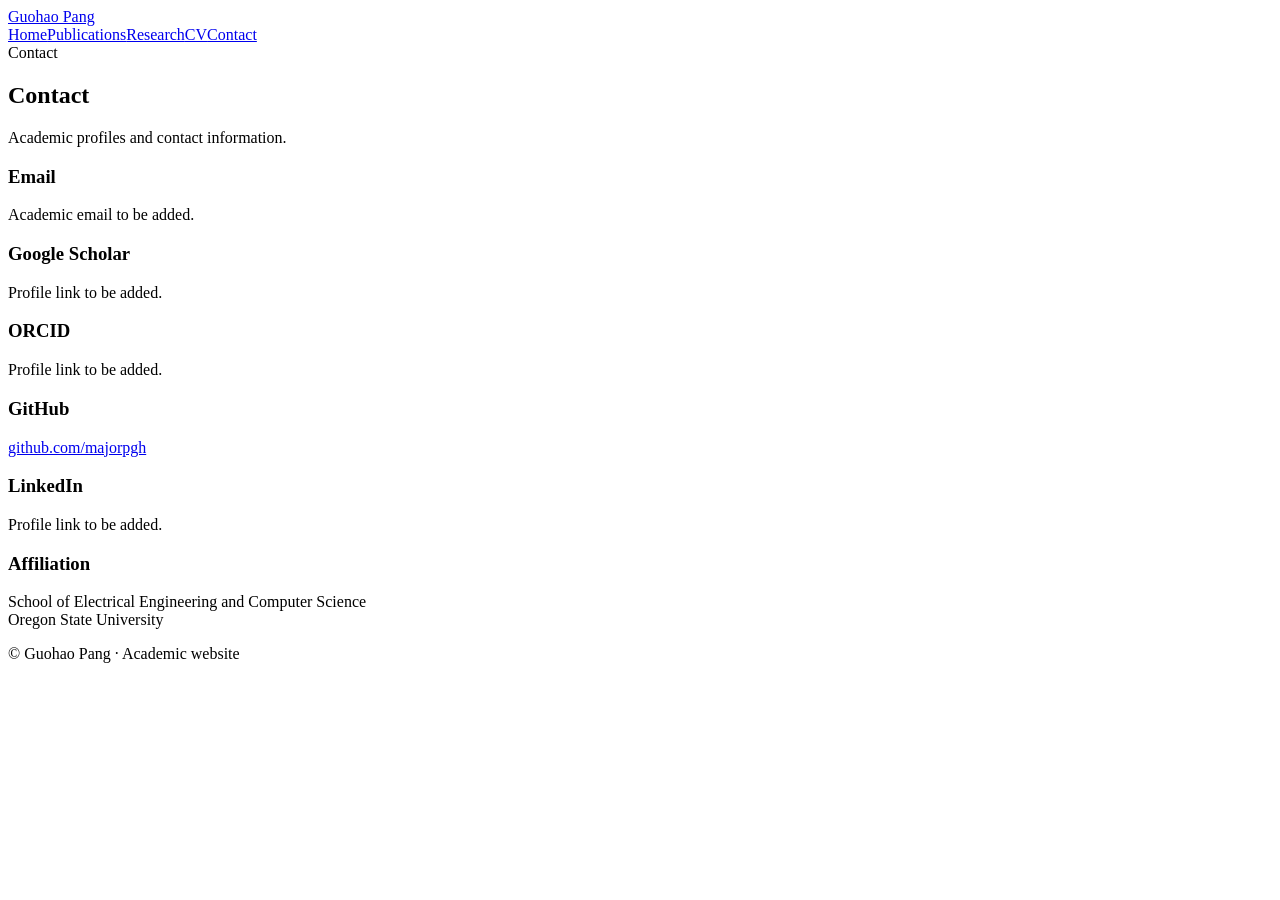
==== contact.html @ cae4fd57 "Add contact page" ====
<!doctype html><html lang="en"><head><meta charset="utf-8"><meta name="viewport" content="width=device-width, initial-scale=1"><title>Contact | Guohao Pang</title><link rel="stylesheet" href="css/style.css"></head><body><header class="site-header"><div class="container nav"><a class="brand" href="index.html">Guohao Pang</a><nav class="nav-links"><a href="index.html">Home</a><a href="publications.html">Publications</a><a href="research.html">Research</a><a href="cv.html">CV</a><a href="contact.html">Contact</a></nav></div></header><main><section class="page-hero"><div class="container"><span class="eyebrow">Contact</span><h1>Contact</h1><p>Academic profiles and contact information.</p></div></section><section class="section"><div class="container grid-2"><div class="card"><h3>Email</h3><p>Academic email to be added.</p></div><div class="card"><h3>Google Scholar</h3><p>Profile link to be added.</p></div><div class="card"><h3>ORCID</h3><p>Profile link to be added.</p></div><div class="card"><h3>GitHub</h3><p><a href="https://github.com/majorpgh">github.com/majorpgh</a></p></div><div class="card"><h3>LinkedIn</h3><p>Profile link to be added.</p></div><div class="card"><h3>Affiliation</h3><p>School of Electrical Engineering and Computer Science<br>Oregon State University</p></div></div></section></main><footer><div class="container">© <span id="year"></span> Guohao Pang · Academic website</div></footer><script src="js/main.js"></script></body></html>
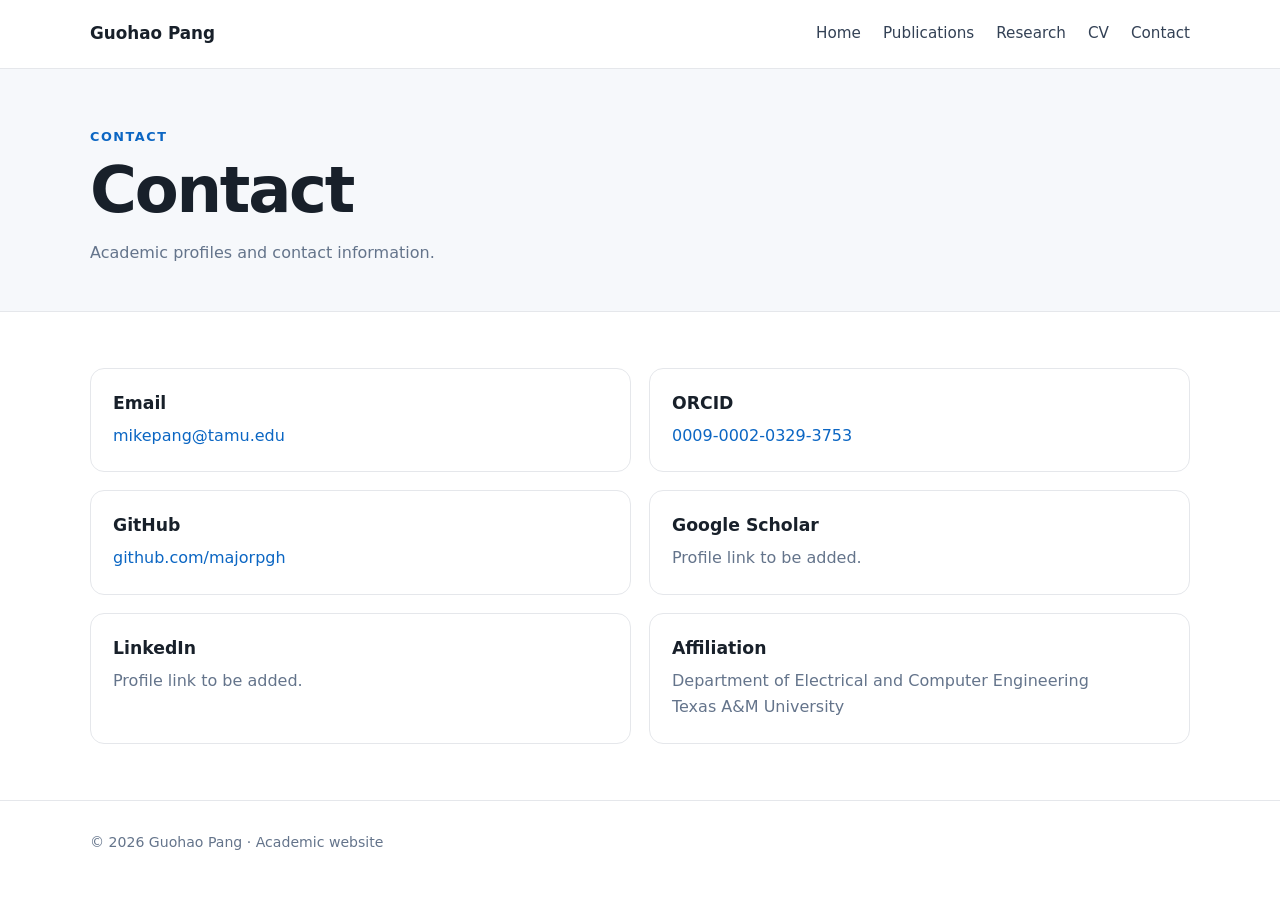
==== commit 93f168bc: "Update contact information" ====
--- a/contact.html
+++ b/contact.html
@@ -1 +1 @@
-<!doctype html><html lang="en"><head><meta charset="utf-8"><meta name="viewport" content="width=device-width, initial-scale=1"><title>Contact | Guohao Pang</title><link rel="stylesheet" href="css/style.css"></head><body><header class="site-header"><div class="container nav"><a class="brand" href="index.html">Guohao Pang</a><nav class="nav-links"><a href="index.html">Home</a><a href="publications.html">Publications</a><a href="research.html">Research</a><a href="cv.html">CV</a><a href="contact.html">Contact</a></nav></div></header><main><section class="page-hero"><div class="container"><span class="eyebrow">Contact</span><h1>Contact</h1><p>Academic profiles and contact information.</p></div></section><section class="section"><div class="container grid-2"><div class="card"><h3>Email</h3><p>Academic email to be added.</p></div><div class="card"><h3>Google Scholar</h3><p>Profile link to be added.</p></div><div class="card"><h3>ORCID</h3><p>Profile link to be added.</p></div><div class="card"><h3>GitHub</h3><p><a href="https://github.com/majorpgh">github.com/majorpgh</a></p></div><div class="card"><h3>LinkedIn</h3><p>Profile link to be added.</p></div><div class="card"><h3>Affiliation</h3><p>School of Electrical Engineering and Computer Science<br>Oregon State University</p></div></div></section></main><footer><div class="container">© <span id="year"></span> Guohao Pang · Academic website</div></footer><script src="js/main.js"></script></body></html>+<!doctype html><html lang="en"><head><meta charset="utf-8"><meta name="viewport" content="width=device-width, initial-scale=1"><title>Contact | Guohao Pang</title><link rel="stylesheet" href="css/style.css"></head><body><header class="site-header"><div class="container nav"><a class="brand" href="index.html">Guohao Pang</a><nav class="nav-links"><a href="index.html">Home</a><a href="publications.html">Publications</a><a href="research.html">Research</a><a href="cv.html">CV</a><a href="contact.html">Contact</a></nav></div></header><main><section class="page-hero"><div class="container"><span class="eyebrow">Contact</span><h1>Contact</h1><p>Academic profiles and contact information.</p></div></section><section class="section"><div class="container grid-2"><div class="card"><h3>Email</h3><p><a href="mailto:mikepang@tamu.edu">mikepang@tamu.edu</a></p></div><div class="card"><h3>ORCID</h3><p><a href="https://orcid.org/0009-0002-0329-3753">0009-0002-0329-3753</a></p></div><div class="card"><h3>GitHub</h3><p><a href="https://github.com/majorpgh">github.com/majorpgh</a></p></div><div class="card"><h3>Google Scholar</h3><p>Profile link to be added.</p></div><div class="card"><h3>LinkedIn</h3><p>Profile link to be added.</p></div><div class="card"><h3>Affiliation</h3><p>Department of Electrical and Computer Engineering<br>Texas A&amp;M University</p></div></div></section></main><footer><div class="container">© <span id="year"></span> Guohao Pang · Academic website</div></footer><script src="js/main.js"></script></body></html>
--- a/css/style.css
+++ b/css/style.css
@@ -0,0 +1 @@
+:root{--bg:#fff;--bg-soft:#f6f8fb;--text:#18202a;--muted:#64748b;--line:#e5e7eb;--accent:#0b66c3;--accent-soft:#eaf3fc;--max:1100px}*{box-sizing:border-box}html{scroll-behavior:smooth}body{margin:0;font-family:Inter,ui-sans-serif,system-ui,-apple-system,BlinkMacSystemFont,"Segoe UI",sans-serif;color:var(--text);background:var(--bg);line-height:1.65}a{color:var(--accent);text-decoration:none}a:hover{text-decoration:underline}.container{width:min(var(--max),calc(100% - 40px));margin:0 auto}.site-header{position:sticky;top:0;z-index:20;background:rgba(255,255,255,.94);backdrop-filter:blur(12px);border-bottom:1px solid var(--line)}.nav{min-height:68px;display:flex;align-items:center;justify-content:space-between;gap:24px}.brand{font-weight:800;font-size:1.05rem;color:var(--text)}.nav-links{display:flex;gap:22px;flex-wrap:wrap}.nav-links a{color:#334155;font-size:.95rem}.hero{padding:72px 0 42px;background:linear-gradient(180deg,#f8fbff 0%,#fff 100%)}.hero-grid{display:grid;grid-template-columns:1fr 230px;gap:56px;align-items:center}.eyebrow{display:inline-block;font-size:.8rem;text-transform:uppercase;letter-spacing:.12em;color:var(--accent);font-weight:800;margin-bottom:10px}h1{font-size:clamp(2.35rem,5vw,4.3rem);line-height:1.05;margin:0 0 16px;letter-spacing:-.035em}h2{font-size:clamp(1.6rem,3vw,2.25rem);margin:0 0 18px;letter-spacing:-.02em}h3{font-size:1.08rem;margin:0 0 6px;line-height:1.4}.lead{max-width:760px;color:#475569;font-size:1.08rem}.hero-meta{color:var(--muted);margin-top:10px}.hero-actions{display:flex;gap:10px;flex-wrap:wrap;margin-top:24px}.btn{display:inline-flex;align-items:center;justify-content:center;min-height:40px;padding:0 15px;border-radius:9px;border:1px solid var(--line);color:var(--text);background:#fff;font-weight:700;font-size:.9rem}.btn.primary{background:var(--accent);color:#fff;border-color:var(--accent)}.btn:hover{text-decoration:none;transform:translateY(-1px)}.profile-card{border:1px solid var(--line);background:#fff;border-radius:18px;padding:14px;box-shadow:0 12px 30px rgba(15,23,42,.07)}.section{padding:56px 0}.section.soft{background:var(--bg-soft)}.section-heading{margin-bottom:24px}.section-heading p{color:var(--muted);margin:4px 0 0}.tags{display:flex;flex-wrap:wrap;gap:9px}.tag{display:inline-flex;padding:6px 11px;border-radius:999px;border:1px solid #d6e6f7;background:#f7fbff;color:#315f8d;font-size:.84rem;font-weight:650}.pub-list{display:grid;gap:16px}.pub{border:1px solid var(--line);border-radius:14px;padding:20px;background:#fff;margin-bottom:16px}.pub-title{font-size:1.04rem;font-weight:800;line-height:1.45;margin-bottom:5px}.pub-authors{color:#475569;font-size:.94rem}.pub-venue{margin-top:5px;color:var(--muted);font-size:.92rem}.pub-links{display:flex;flex-wrap:wrap;gap:8px;margin-top:12px}.pub-link{border:1px solid var(--line);border-radius:7px;padding:4px 9px;font-size:.78rem;font-weight:750;color:#334155;background:#fff}.status{display:inline-block;border-radius:999px;padding:3px 8px;font-size:.72rem;font-weight:800;margin-left:6px;vertical-align:middle;background:var(--accent-soft);color:var(--accent)}.status.gray{background:#eef2f7;color:#475569}.grid-2{display:grid;grid-template-columns:repeat(2,1fr);gap:18px}.card{border:1px solid var(--line);border-radius:14px;padding:22px;background:#fff}.card p{margin:8px 0 0;color:var(--muted)}.news{display:grid;gap:2px}.news-item{display:grid;grid-template-columns:92px 1fr;gap:14px;border-bottom:1px solid var(--line);padding:13px 0}.news-date{color:var(--muted);font-size:.88rem;font-weight:700}.page-hero{padding:54px 0 28px;background:var(--bg-soft);border-bottom:1px solid var(--line)}.page-hero p{max-width:780px;color:var(--muted)}.filters{display:flex;gap:8px;flex-wrap:wrap;margin:20px 0 26px}.filter-btn{appearance:none;border:1px solid var(--line);background:#fff;border-radius:999px;padding:7px 12px;cursor:pointer;color:#475569;font-weight:700}.filter-btn.active{background:var(--text);color:#fff;border-color:var(--text)}.year-heading{margin:34px 0 12px;color:#334155;font-size:1.25rem}.timeline{border-left:2px solid var(--line);padding-left:24px;display:grid;gap:28px}.timeline .item{position:relative}.timeline .item:before{content:"";position:absolute;left:-31px;top:7px;width:12px;height:12px;background:var(--accent);border:3px solid #fff;border-radius:50%;box-shadow:0 0 0 1px var(--line)}.meta{color:var(--muted);font-size:.92rem}.notice{border-left:4px solid var(--accent);background:#f7fbff;padding:14px 16px;border-radius:8px;color:#3f5870;margin:18px 0}footer{border-top:1px solid var(--line);padding:30px 0 42px;color:var(--muted);font-size:.88rem}@media(max-width:760px){.nav{align-items:flex-start;padding:16px 0;flex-direction:column;gap:8px}.nav-links{gap:13px}.hero{padding-top:42px}.hero-grid{grid-template-columns:1fr}.profile-card{max-width:230px}.grid-2{grid-template-columns:1fr}.news-item{grid-template-columns:1fr;gap:2px}}
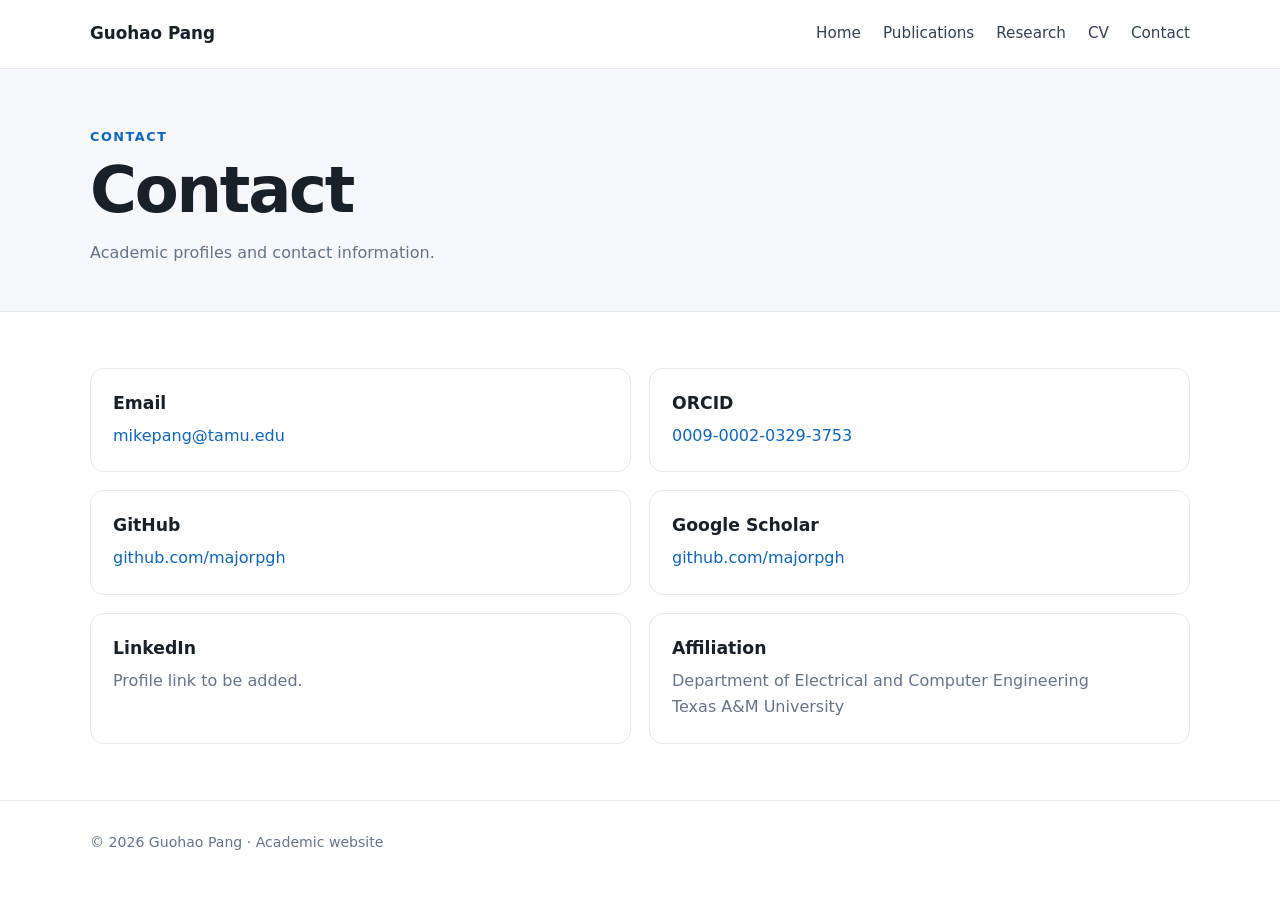
==== commit d26cceed: "Google Scholar.html" ====
--- a/contact.html
+++ b/contact.html
@@ -1 +1 @@
-<!doctype html><html lang="en"><head><meta charset="utf-8"><meta name="viewport" content="width=device-width, initial-scale=1"><title>Contact | Guohao Pang</title><link rel="stylesheet" href="css/style.css"></head><body><header class="site-header"><div class="container nav"><a class="brand" href="index.html">Guohao Pang</a><nav class="nav-links"><a href="index.html">Home</a><a href="publications.html">Publications</a><a href="research.html">Research</a><a href="cv.html">CV</a><a href="contact.html">Contact</a></nav></div></header><main><section class="page-hero"><div class="container"><span class="eyebrow">Contact</span><h1>Contact</h1><p>Academic profiles and contact information.</p></div></section><section class="section"><div class="container grid-2"><div class="card"><h3>Email</h3><p><a href="mailto:mikepang@tamu.edu">mikepang@tamu.edu</a></p></div><div class="card"><h3>ORCID</h3><p><a href="https://orcid.org/0009-0002-0329-3753">0009-0002-0329-3753</a></p></div><div class="card"><h3>GitHub</h3><p><a href="https://github.com/majorpgh">github.com/majorpgh</a></p></div><div class="card"><h3>Google Scholar</h3><p>Profile link to be added.</p></div><div class="card"><h3>LinkedIn</h3><p>Profile link to be added.</p></div><div class="card"><h3>Affiliation</h3><p>Department of Electrical and Computer Engineering<br>Texas A&amp;M University</p></div></div></section></main><footer><div class="container">© <span id="year"></span> Guohao Pang · Academic website</div></footer><script src="js/main.js"></script></body></html>+<!doctype html><html lang="en"><head><meta charset="utf-8"><meta name="viewport" content="width=device-width, initial-scale=1"><title>Contact | Guohao Pang</title><link rel="stylesheet" href="css/style.css"></head><body><header class="site-header"><div class="container nav"><a class="brand" href="index.html">Guohao Pang</a><nav class="nav-links"><a href="index.html">Home</a><a href="publications.html">Publications</a><a href="research.html">Research</a><a href="cv.html">CV</a><a href="contact.html">Contact</a></nav></div></header><main><section class="page-hero"><div class="container"><span class="eyebrow">Contact</span><h1>Contact</h1><p>Academic profiles and contact information.</p></div></section><section class="section"><div class="container grid-2"><div class="card"><h3>Email</h3><p><a href="mailto:mikepang@tamu.edu">mikepang@tamu.edu</a></p></div><div class="card"><h3>ORCID</h3><p><a href="https://orcid.org/0009-0002-0329-3753">0009-0002-0329-3753</a></p></div><div class="card"><h3>GitHub</h3><p><a href="https://github.com/majorpgh">github.com/majorpgh</a></p></div><div class="card"><h3>Google Scholar</h3><p><a href="https://scholar.google.com/citations?hl=zh-CN&user=0mq7GyoAAAAJ&view_op=list_works&authuser=1&gmla=AO4B3ju7cWtakivUa-1lrw1isYmuxo1Vuj2q6hFLJHkLUOurwTuz8TRv1Bj433UtSM9sqVgaYdKFyugTDtV_QWN37kegEykbkrskjKc5gis">github.com/majorpgh</a></p></div><div class="card"><h3>LinkedIn</h3><p>Profile link to be added.</p></div><div class="card"><h3>Affiliation</h3><p>Department of Electrical and Computer Engineering<br>Texas A&amp;M University</p></div></div></section></main><footer><div class="container">© <span id="year"></span> Guohao Pang · Academic website</div></footer><script src="js/main.js"></script></body></html>
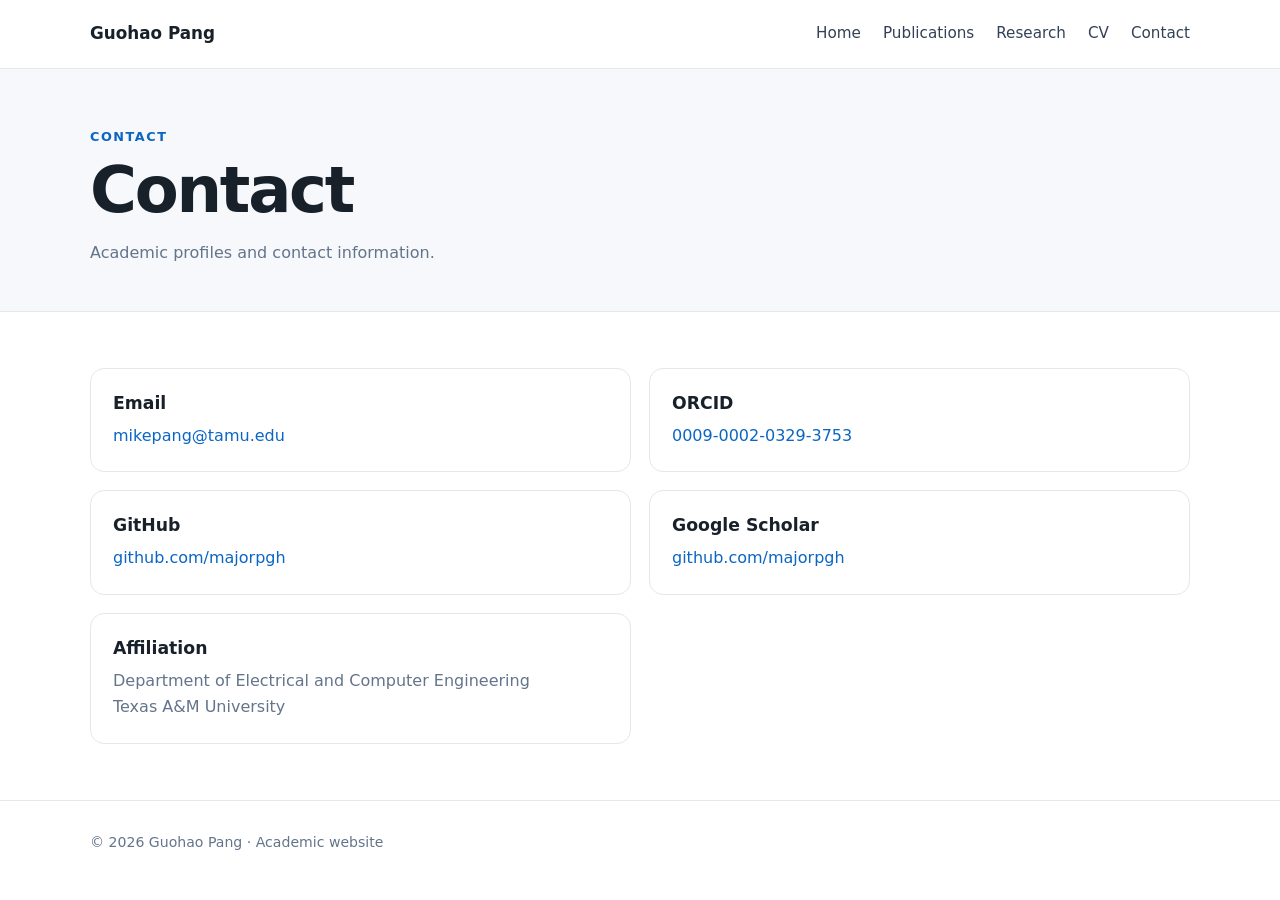
==== commit b4ef3e2c: "Delete linkedin" ====
--- a/contact.html
+++ b/contact.html
@@ -1 +1 @@
-<!doctype html><html lang="en"><head><meta charset="utf-8"><meta name="viewport" content="width=device-width, initial-scale=1"><title>Contact | Guohao Pang</title><link rel="stylesheet" href="css/style.css"></head><body><header class="site-header"><div class="container nav"><a class="brand" href="index.html">Guohao Pang</a><nav class="nav-links"><a href="index.html">Home</a><a href="publications.html">Publications</a><a href="research.html">Research</a><a href="cv.html">CV</a><a href="contact.html">Contact</a></nav></div></header><main><section class="page-hero"><div class="container"><span class="eyebrow">Contact</span><h1>Contact</h1><p>Academic profiles and contact information.</p></div></section><section class="section"><div class="container grid-2"><div class="card"><h3>Email</h3><p><a href="mailto:mikepang@tamu.edu">mikepang@tamu.edu</a></p></div><div class="card"><h3>ORCID</h3><p><a href="https://orcid.org/0009-0002-0329-3753">0009-0002-0329-3753</a></p></div><div class="card"><h3>GitHub</h3><p><a href="https://github.com/majorpgh">github.com/majorpgh</a></p></div><div class="card"><h3>Google Scholar</h3><p><a href="https://scholar.google.com/citations?hl=zh-CN&user=0mq7GyoAAAAJ&view_op=list_works&authuser=1&gmla=AO4B3ju7cWtakivUa-1lrw1isYmuxo1Vuj2q6hFLJHkLUOurwTuz8TRv1Bj433UtSM9sqVgaYdKFyugTDtV_QWN37kegEykbkrskjKc5gis">github.com/majorpgh</a></p></div><div class="card"><h3>LinkedIn</h3><p>Profile link to be added.</p></div><div class="card"><h3>Affiliation</h3><p>Department of Electrical and Computer Engineering<br>Texas A&amp;M University</p></div></div></section></main><footer><div class="container">© <span id="year"></span> Guohao Pang · Academic website</div></footer><script src="js/main.js"></script></body></html>
+<!doctype html><html lang="en"><head><meta charset="utf-8"><meta name="viewport" content="width=device-width, initial-scale=1"><title>Contact | Guohao Pang</title><link rel="stylesheet" href="css/style.css"></head><body><header class="site-header"><div class="container nav"><a class="brand" href="index.html">Guohao Pang</a><nav class="nav-links"><a href="index.html">Home</a><a href="publications.html">Publications</a><a href="research.html">Research</a><a href="cv.html">CV</a><a href="contact.html">Contact</a></nav></div></header><main><section class="page-hero"><div class="container"><span class="eyebrow">Contact</span><h1>Contact</h1><p>Academic profiles and contact information.</p></div></section><section class="section"><div class="container grid-2"><div class="card"><h3>Email</h3><p><a href="mailto:mikepang@tamu.edu">mikepang@tamu.edu</a></p></div><div class="card"><h3>ORCID</h3><p><a href="https://orcid.org/0009-0002-0329-3753">0009-0002-0329-3753</a></p></div><div class="card"><h3>GitHub</h3><p><a href="https://github.com/majorpgh">github.com/majorpgh</a></p></div><div class="card"><h3>Google Scholar</h3><p><a href="https://scholar.google.com/citations?hl=zh-CN&user=0mq7GyoAAAAJ&view_op=list_works&authuser=1&gmla=AO4B3ju7cWtakivUa-1lrw1isYmuxo1Vuj2q6hFLJHkLUOurwTuz8TRv1Bj433UtSM9sqVgaYdKFyugTDtV_QWN37kegEykbkrskjKc5gis">github.com/majorpgh</a></p></div><div class="card"><h3>Affiliation</h3><p>Department of Electrical and Computer Engineering<br>Texas A&amp;M University</p></div></div></section></main><footer><div class="container">© <span id="year"></span> Guohao Pang · Academic website</div></footer><script src="js/main.js"></script></body></html>
